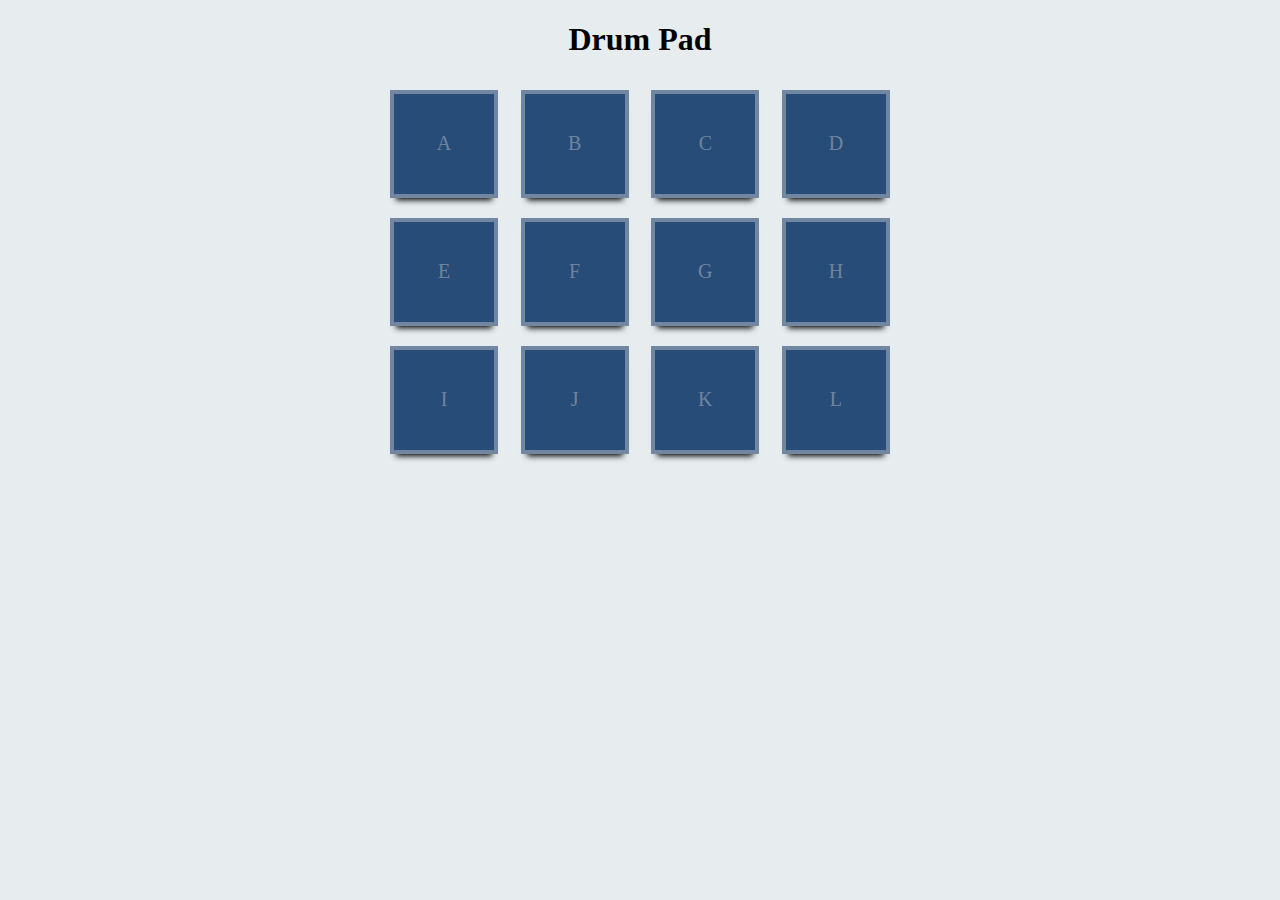
==== drumpad.html @ de0195e3 "Add files via upload" ====
<!DOCTYPE html>
<html>
<head>
<link rel="stylesheet" href="style.css">
</head>
<body>
<h1> Drum Pad</h1>
<center>
<div class="pad">
    <div class="box" onclick="play('https://s3-us-west-2.amazonaws.com/s.cdpn.io/242518/SD0025.mp3')">A</div>
    <div class="box" onclick="play('https://s3-us-west-2.amazonaws.com/s.cdpn.io/242518/SD0010.mp3')">B</div>
    <div class="box" onclick="play('https://s3-us-west-2.amazonaws.com/s.cdpn.io/242518/SD0000.mp3')">C</div>
    <div class="box" onclick="play('https://s3-us-west-2.amazonaws.com/s.cdpn.io/242518/RS.mp3')">D</div>
    <div class="box" onclick="play('https://s3-us-west-2.amazonaws.com/s.cdpn.io/242518/OH25.mp3')">E</div>
    <div class="box" onclick="play('https://s3-us-west-2.amazonaws.com/s.cdpn.io/242518/MA.mp3')">F</div>
    <div class="box" onclick="play('https://s3-us-west-2.amazonaws.com/s.cdpn.io/242518/CY0010.mp3')">G</div>
    <div class="box" onclick="play('https://s3-us-west-2.amazonaws.com/s.cdpn.io/242518/CH.mp3')">H</div>
    <div class="box" onclick="play('https://s3-us-west-2.amazonaws.com/s.cdpn.io/242518/CB.mp3')">I</div>
    <div class="box" onclick="play('https://s3-us-west-2.amazonaws.com/s.cdpn.io/242518/BD0010.mp3')">J</div>
    <div class="box" onclick="play('https://s3-us-west-2.amazonaws.com/s.cdpn.io/242518/BD0000.mp3')">K</div>
    <div class="box" onclick="play('https://s3-us-west-2.amazonaws.com/s.cdpn.io/242518/CP.mp3')">L</div>

</div>
</center>



<script>
function play(link){
    let audio = new Audio(link);
    audio.load();
    audio.play();

}
</script>
</body>
</html>
---- style.css ----
body {
    background: #e7ecef;
    justify-content: center;
    align-items: center;
  
  }
  
  .main-container {
  
    display: flex;
    flex-direction: column;
    justify-content: center;
    align-items: center;
    height: 100vh;
    font-family: Poppins, sans-serif;
    padding: 0 4.5em 7em;
    margin: 1em auto 0 auto;
    border-radius: 10px;
  }

  h1 {
    font-family: poppins;
    text-align: center;
  }
  
  button {
    background-color: #274c77;
    color: #fff;
    font-size: 15px;
    padding: 8px 20px;
    margin: 0 3px 5px 0;
    border: 0;
    border-radius: 10px;
    cursor: pointer;
  }
  
  #text {
    border: 2px #34495E solid;
    border-radius: 5px;
    overflow-y: scroll;
  }
  
  .input {
    border: 2px #34495E solid;
    border-radius: 5px;
    overflow-y: scroll;
    border-radius: 5px;
  }
  
  .main-weather {
    display:none;
    line-height: 2.2rem;
    height: 30vh;
    text-align:center;
    color: #23313e;
    font-weight: bold;
  
  }
  
  .temp {
    font-size: 40pt;
    margin: 25px;
  }
  
  .icon-button:hover {
    transform: scale(1.1); 
    box-shadow: 0 8px 16px rgba(0, 0, 0, 0.3); 
  }
  
  .icon-button:focus {
    outline: none; 
  }
  
  .icon-button {
    width: 150px; 
    height: 100px; 
    background-color: #274c77; 
    color: white;
    font-size: 20px; 
    border: none; 
    border-radius: 10px; 
    display: flex;
    align-items: center;
    justify-content: center;
    font-family: Poppins, sans-serif;
    cursor: pointer;
    box-shadow: 0 4px 8px rgba(0, 0, 0, 0.2); 
    transition: all 0.3s ease;
  }
  
  .main {
    display: flex;
    flex-direction: column;
    align-items: center;
    border-radius: 15px;
    box-shadow: 1px 1px 5px rgba(0,0,0,0.25);
    background-color: rgb(255, 255, 255);
    margin: 0 auto;
    padding: 20px;
    min-width: 250px;
    max-width: 500px;
    user-select: none;
  }
  
  .main-weath {
    display: flex;
    flex-direction: column;
    align-items: center;
    border-radius: 15px;
    box-shadow: 1px 1px 5px rgba(0,0,0,0.25);
    background-color: rgb(255, 255, 255);
    margin: 0 auto;
    padding: 20px;
    min-width: 250px;
    max-width: 700px;
    user-select: none;
    height: 300px; 
  }

  .button-container {
    background-color: white;
    border-radius: 15px;
    display: flex;
    height: 450px;
    flex-wrap: wrap;
    justify-content: center;
    gap: 20px;
    max-width: 400px;
    margin-top: 50px;
    margin-bottom: 50px;
    margin-left: auto;
    border: 14px solid black;
    padding: 20px;
    border-top: 40px solid black;
    margin-right: auto;
  }

.pad {
    width: 500px;
    display: flex;
    justify-content: space-between;
    flex-wrap: wrap;
}

.box{
    width: 100px;
    height: 100px;
    margin: 10px 0;
    user-select: none;
    box-shadow: 0 8px 6px -6px black;
    background-color: #274c77;
    display: flex;
    justify-content: center;
    align-items: center;
    font-size: 20px;
    font-family: poppins;
    color: rgba(225, 225, 225, 0.4);
    border: 4px solid;
}

.box:hover {
    transform: scale(1.1); 
    box-shadow: 0 8px 16px rgba(0, 0, 0, 0.3); 
    cursor: pointer;
  }
  
  .box:focus {
    outline: none; 
  }
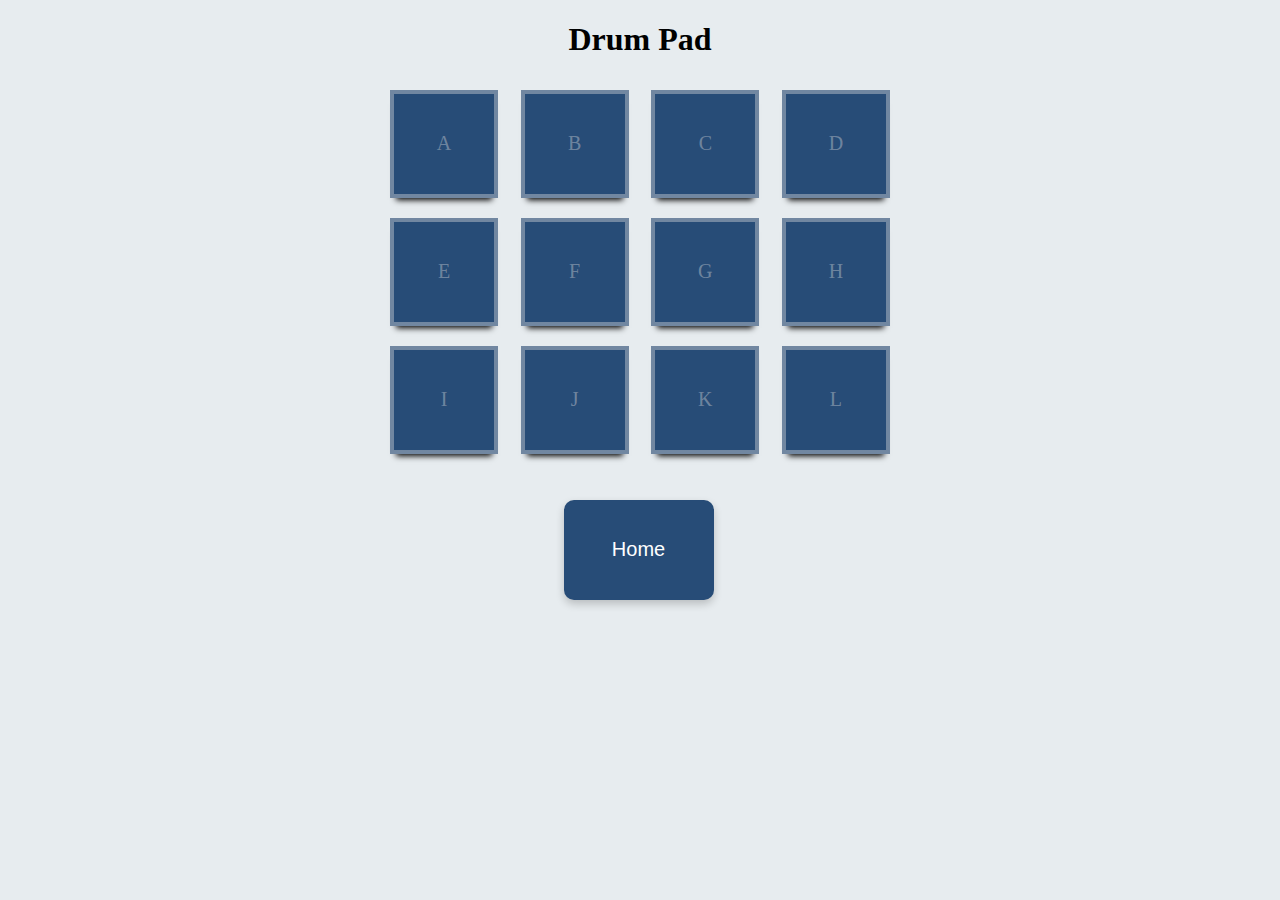
==== commit f4edf621: "Update drumpad.html" ====
--- a/drumpad.html
+++ b/drumpad.html
@@ -21,6 +21,8 @@
     <div class="box" onclick="play('https://s3-us-west-2.amazonaws.com/s.cdpn.io/242518/CP.mp3')">L</div>
 
 </div>
+    <br> <br> 
+    <button class="icon-button" onclick="location.href='index.html'">Home</button>
 </center>
 
 
@@ -34,4 +36,4 @@
 }
 </script>
 </body>
-</html>+</html>
--- a/style.css
+++ b/style.css
@@ -156,6 +156,7 @@
     font-family: poppins;
     color: rgba(225, 225, 225, 0.4);
     border: 4px solid;
+    transition: all 0.3s ease;
 }
 
 .box:hover {
